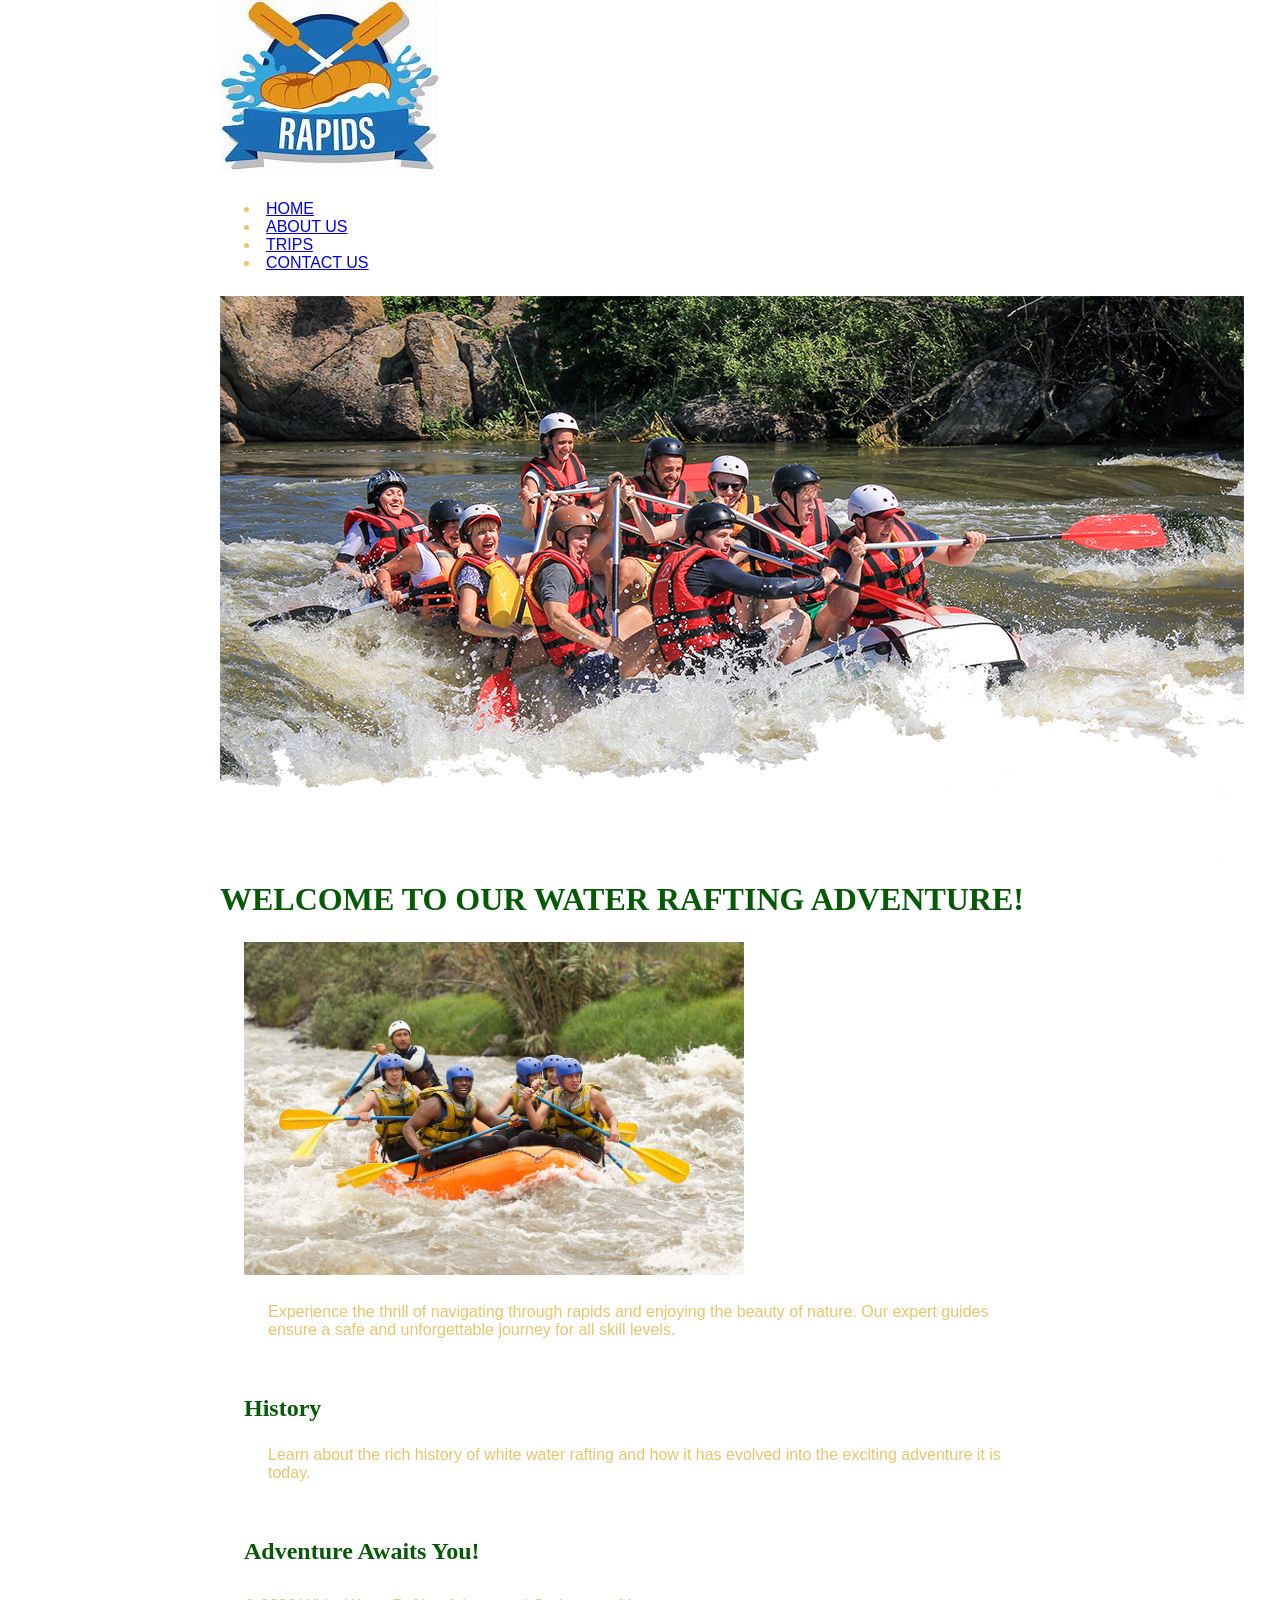
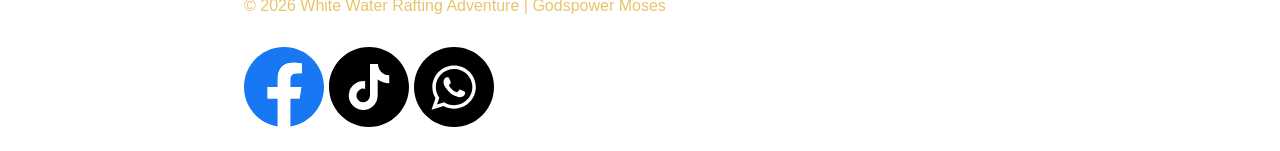
==== wwr/index.html @ fb6cdf86 "Move rafting website into wwr folder" ====
<!DOCTYPE html>
<html lang="en">
<head>
    <meta charset="UTF-8">
    <meta name="viewport" content="width=device-width, initial-scale=1.0">
    <meta name="description" content="Welcome to our water rafting adventure! Experience the thrill of navigating through rapids and enjoying the beauty of nature. Our expert guides ensure a safe and unforgettable journey for all skill levels. Book your adventure today!">
    <meta name="author" content="Godspower Moses">
    <title>White water rafting| Homepage</title>
    <link rel="stylesheet" href="styles/rafting.css">

</head>

<body>
    <header>
        <img src="images/logo.jpeg" alt="White Water Rafting Logo">
        <nav>
            <li><a href="index.html">HOME</a></li>
            <li><a href="about.html">ABOUT US</a></li>
            <li><a href="trips.html">TRIPS</a></li>
            <li><a href="contact.html">CONTACT US</a></li>
        </nav>
    </header>
    <main>
        <div class="hero">
            <img src="images/hero.png" alt="White Water Rafting Adventure">
            <h1>WELCOME TO OUR WATER RAFTING ADVENTURE!</h1>
            <article>
                <img src="images/rafting60.jpg" alt="White Water Rafting">
                <p>Experience the thrill of navigating through rapids and enjoying the beauty of nature. Our expert guides ensure a safe and unforgettable journey for all skill levels.</p>
            </article>
        </div>
        <section>
            <h2>History</h2>
            <p>Learn about the rich history of white water rafting and how it has evolved into the exciting adventure it is today.</p>
        </section>
        <section>
            <h2>Adventure Awaits You!</h2>
    </section>
            <!-- <h1>WELCOME TO OUR WATER RAFTING ADVENTURE!</h1>
            <p>Experience the thrill of navigating through rapids and enjoying the beauty of nature. Our expert guides ensure a safe and unforgettable journey for all skill levels.</p>
        </section>
        <section class="newsletter-form">
            <h2>Subscribe to Our Newsletter</h2>
            <form action="subscribe.php" method="post">
                <label for="email">Email:</label>
                <input type="email" id="email" name="email" required>
                <button type="submit">Subscribe</button>
            </form>
        </section>
        <section class="cta">
            <h2>Ready for an Adventure?</h2>
            <p>Book your water rafting trip today and create memories that will last a lifetime!</p>
            <a href="trips.html" class="cta-button">Book Now</a>
        </section>
        <div class="grid-content">
            <div class="grid-item">
                <figure>
                    <img src="images/mountain-veiw.jpg" alt="Mountain">
                    <figcaption>Thrilling mountain</figcaption>
                </figure>
                 <p>Experience the rush of navigating through powerful rapids and immerse yourself in the stunning natural surroundings.</p>
                    
            </div>
            <div class="grid-item">
                <figure>
                    <img src="images/river veiw.jpg" alt="River Float">
                    <figcaption>Scenic River Float</figcaption>
                </figure>
                <p>Relax and enjoy the beautiful landscapes as you float down the river with your group.</p>
            </div>
        </div>
        
    </main> -->
    <footer>
        <p>&copy; 2026 White Water Rafting Adventure | Godspower Moses</p>
        <nav class="socialmedia">
            <a href=https://www.facebook.com/profile.php?id=61593580371596 target="_blank" rel="noopener noreferrer">
            <img src="images/facebook.svg" alt="Facebook">
            </a>

            <a href="tiktok.com/@blessedeffion" target="_blank" rel="noopener noreferrer">
            <img src="images/tiktok.svg" alt="TikTok">
            </a>
            
            <a href="https://wa.me/2348140927427" target="_blank" rel="noopener noreferrer">
            <img src="images/whatsapp.svg" alt="Whatsapp">
            </a>
        </nav>
    </footer>
</body>
</html>
---- wwr/styles/rafting.css ----
* {
    margin: 0;
    padding: 0;
    box-sizing: border-box;
}
:root {
    --primary-color: #055a05;
    --secondary-color: #f4a261;
    --accent-color: #e9c46a;
    --heading-font: "Times New Roman", Georgia, serif;
    --body-font: "Arial", Helvetica, sans-serif;
}
header{
    background-color: white;
    color: var(--accent-color);
}
body{
    font-family: var(--body-font);
    color: var(--accent-color)
}
header, main, footer {
    width: 840px;
    margin: 0 auto;
}
h1, h2 {
    font-family: var(--heading-font);
    color: var(--primary-color);
} 
article img{
    width: 500px;
    height: auto;
}
nav, p, section, article{
    margin: 16px;
    padding: 8px;
}
.socialmedia {
    display: flex;
    gap: 5px;
    align-items: center;
}
.socialmedia a{
    display: inline-block;
    text-decoration: none;
}
.socialmedia img{
    width: 80px;
    height: 80px;
    display: block;
}
/* header{
    background-color: #333;
    color: #fff;
    padding: 10px 20px;
    display: grid;
    grid-template-columns: 150px 1fr;
    margin: 0 auto;
    width: 840px;
    align-items: center;
}
header img {
    width: 120px;
    height: auto;
}

nav {
    display: flex;
    align-items: center;
    gap: 80px;

}

nav a {
    color: #fff;
    text-decoration: none;
    margin: 0 15px;
}
nav a:hover {
    text-decoration: underline;
    color: blue;
}
.hero {
    text-align: center;
    margin: 20px auto;
    position: relative;
    width: 840px;
    height: 450px;
}
.hero img {
    width: 100%;
    height: 450px;
    object-fit: cover;
    display: block;
    
}
.hero h1 {
    position: absolute;
    top: 35%;
    left: 0;
    margin: 0;
    width: 100%;
    padding: 20px;
    text-align: center;
    opacity: 0.7;
    background-color: rgba(0, 0, 0, 0.7);
    color: white;
    

} */
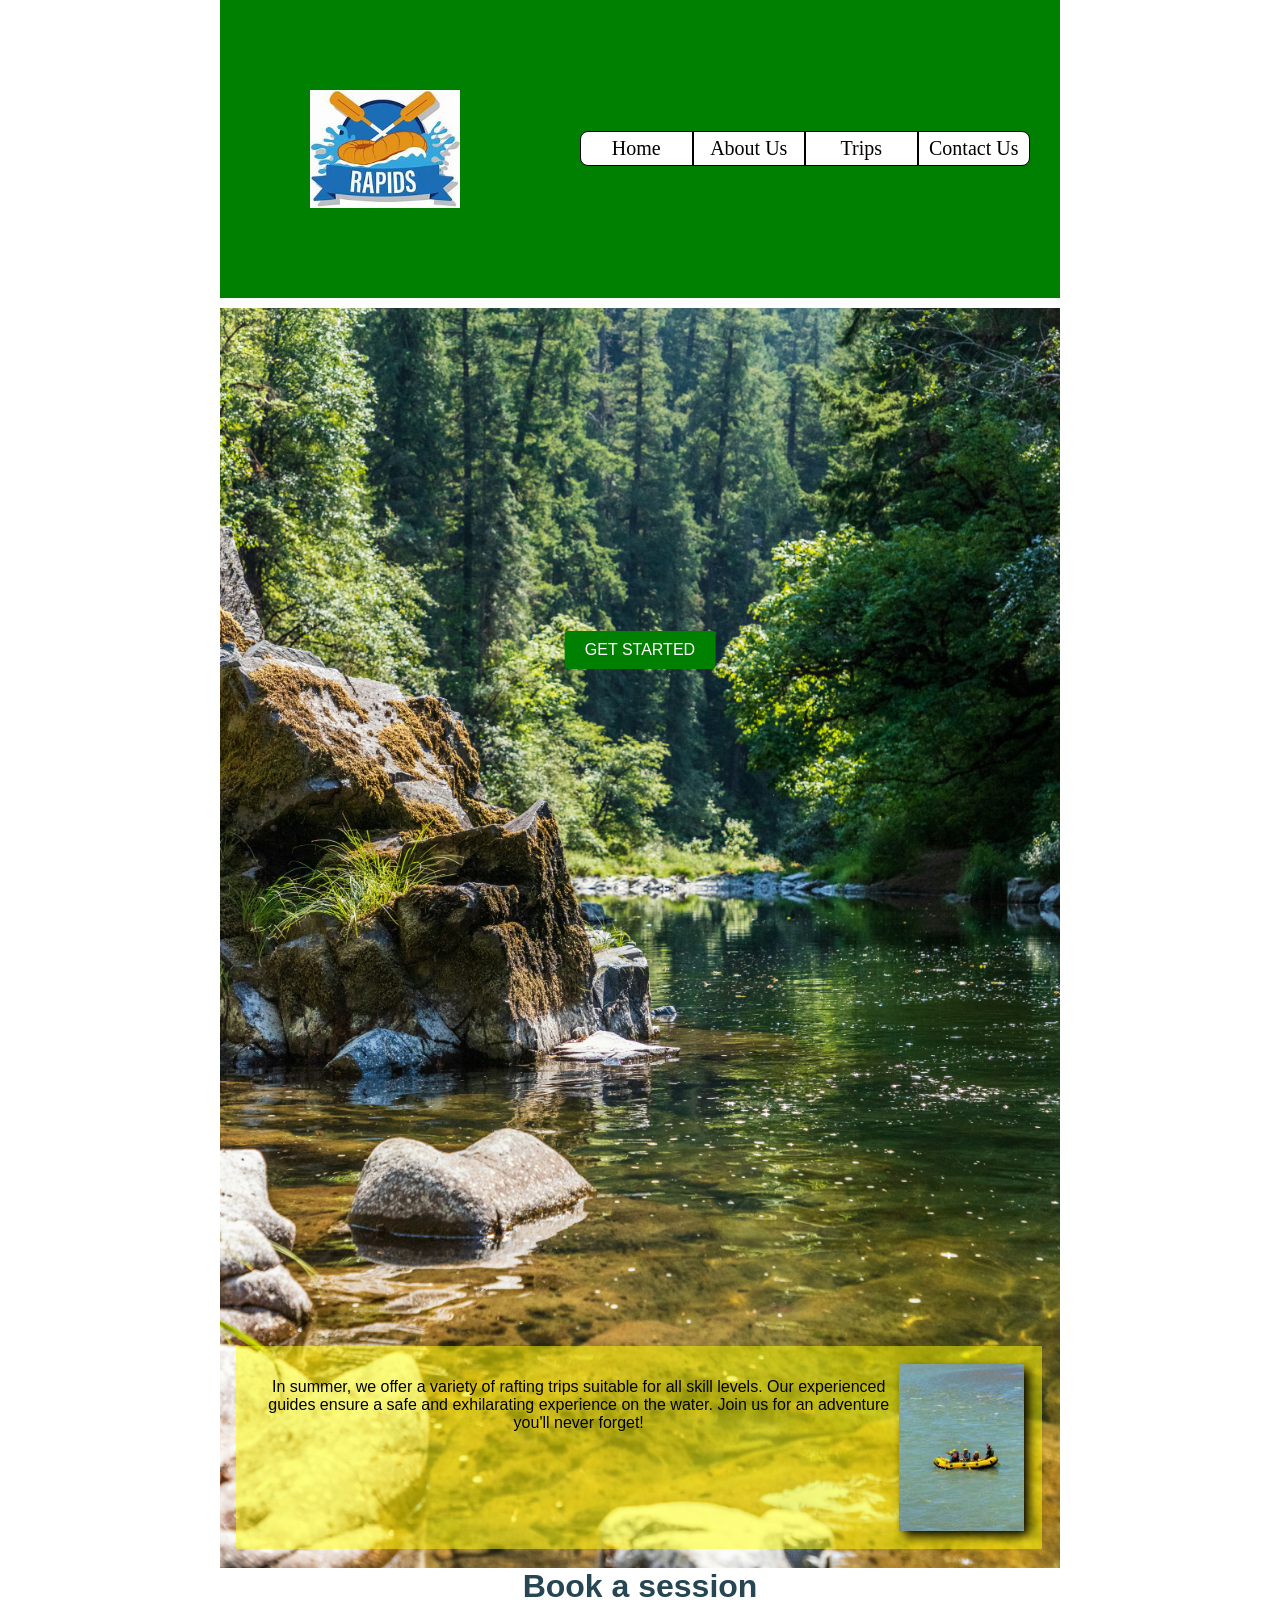
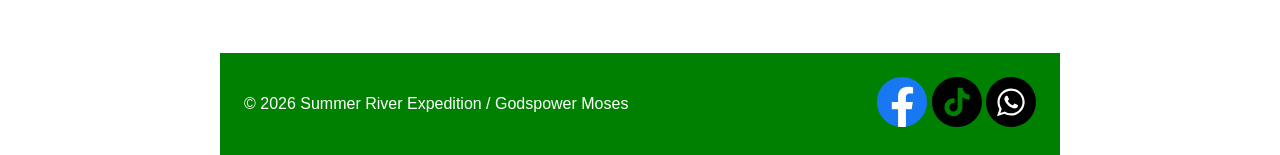
==== commit 0f4f5f0b: "wwr updated" ====
--- a/wwr/index.html
+++ b/wwr/index.html
@@ -1,91 +1,61 @@
 <!DOCTYPE html>
-<html lang="en">
+<html lang="en-US">
+
 <head>
     <meta charset="UTF-8">
-    <meta name="viewport" content="width=device-width, initial-scale=1.0">
-    <meta name="description" content="Welcome to our water rafting adventure! Experience the thrill of navigating through rapids and enjoying the beauty of nature. Our expert guides ensure a safe and unforgettable journey for all skill levels. Book your adventure today!">
+    <meta name="viewport" content="width=device-width,initial-scale=1.0">
+    <meta name="description"
+      content="Welcome to Summer River Expedition, your premier destination for thrilling rafting adventures. Join us for an unforgettable experience on the water!">
     <meta name="author" content="Godspower Moses">
-    <title>White water rafting| Homepage</title>
+    <title> Home | Summer River Expedition</title>
     <link rel="stylesheet" href="styles/rafting.css">
-
 </head>
 
 <body>
     <header>
-        <img src="images/logo.jpeg" alt="White Water Rafting Logo">
+        <img src="images/logo.jpeg" alt=" hero logo">
         <nav>
-            <li><a href="index.html">HOME</a></li>
-            <li><a href="about.html">ABOUT US</a></li>
-            <li><a href="trips.html">TRIPS</a></li>
-            <li><a href="contact.html">CONTACT US</a></li>
+            <ul>
+                <li><a href="index.html">Home</a></li>
+                <li><a href="about.html">About Us</a></li>
+                <li><a href="trips.html">Trips</a></li>
+                <li><a href="contact.html">Contact Us</a></li>
+            </ul>
         </nav>
     </header>
     <main>
         <div class="hero">
-            <img src="images/hero.png" alt="White Water Rafting Adventure">
-            <h1>WELCOME TO OUR WATER RAFTING ADVENTURE!</h1>
+            <img src="images/scenic-river.jpg" alt=" waterscape">
+            <h1>Book a session</h1>
             <article>
-                <img src="images/rafting60.jpg" alt="White Water Rafting">
-                <p>Experience the thrill of navigating through rapids and enjoying the beauty of nature. Our expert guides ensure a safe and unforgettable journey for all skill levels.</p>
+                <img src="images/river-veiw.jpg" alt="Scenic River">
+                <p>
+                   In summer, we offer a variety of rafting trips suitable for all skill levels. Our experienced guides ensure a safe and exhilarating experience on the water. Join us for an adventure you'll never forget!
+                </p>
             </article>
         </div>
-        <section>
-            <h2>History</h2>
-            <p>Learn about the rich history of white water rafting and how it has evolved into the exciting adventure it is today.</p>
-        </section>
-        <section>
-            <h2>Adventure Awaits You!</h2>
-    </section>
-            <!-- <h1>WELCOME TO OUR WATER RAFTING ADVENTURE!</h1>
-            <p>Experience the thrill of navigating through rapids and enjoying the beauty of nature. Our expert guides ensure a safe and unforgettable journey for all skill levels.</p>
-        </section>
-        <section class="newsletter-form">
-            <h2>Subscribe to Our Newsletter</h2>
-            <form action="subscribe.php" method="post">
-                <label for="email">Email:</label>
-                <input type="email" id="email" name="email" required>
-                <button type="submit">Subscribe</button>
-            </form>
-        </section>
-        <section class="cta">
-            <h2>Ready for an Adventure?</h2>
-            <p>Book your water rafting trip today and create memories that will last a lifetime!</p>
-            <a href="trips.html" class="cta-button">Book Now</a>
-        </section>
-        <div class="grid-content">
-            <div class="grid-item">
-                <figure>
-                    <img src="images/mountain-veiw.jpg" alt="Mountain">
-                    <figcaption>Thrilling mountain</figcaption>
-                </figure>
-                 <p>Experience the rush of navigating through powerful rapids and immerse yourself in the stunning natural surroundings.</p>
-                    
+        <section class="trips">
+           <div id="home-btn" class="btn-home">
+                <a href="contact.html" class="btn">GET STARTED</a>
             </div>
-            <div class="grid-item">
-                <figure>
-                    <img src="images/river veiw.jpg" alt="River Float">
-                    <figcaption>Scenic River Float</figcaption>
-                </figure>
-                <p>Relax and enjoy the beautiful landscapes as you float down the river with your group.</p>
             </div>
-        </div>
-        
-    </main> -->
+           
+    </main>
     <footer>
-        <p>&copy; 2026 White Water Rafting Adventure | Godspower Moses</p>
+        <p>&copy; 2026 Summer River Expedition / Godspower Moses</p>
+
         <nav class="socialmedia">
-            <a href=https://www.facebook.com/profile.php?id=61593580371596 target="_blank" rel="noopener noreferrer">
-            <img src="images/facebook.svg" alt="Facebook">
+            <a href="https://www.facebook.com/share/1LGjzkQ7Kg/">
+                <img src="images/facebook.svg" alt="Facebook logo ">
             </a>
-
-            <a href="tiktok.com/@blessedeffion" target="_blank" rel="noopener noreferrer">
-            <img src="images/tiktok.svg" alt="TikTok">
+            <a href="https://www.tiktok.com/@real_blexxy?_r=1&_t=ZS-9A5VB0BOh9g">
+                <img src="images/tiktok.svg" alt="Tiktok logo">
             </a>
-            
-            <a href="https://wa.me/2348140927427" target="_blank" rel="noopener noreferrer">
-            <img src="images/whatsapp.svg" alt="Whatsapp">
+            <a href="https://www.instagram.com/real.blexxy?stkn=bHQwc2FraGtvbHV5">
+                <img src="images/whatsapp.svg" alt="Instagram logo">
             </a>
         </nav>
     </footer>
 </body>
+
 </html>
--- a/wwr/styles/rafting.css
+++ b/wwr/styles/rafting.css
@@ -1,109 +1,368 @@
+:root {
+    --primary-color: #008000;
+    /* forest green */
+    --accent1-color: #264653;
+    /* dark slate blue */
+    --accent2-color: #e9c46a;
+    /* light golden yellow */
+    --heading-font: "Times New Roman", "Georgia", serif;
+    --body-font: Arial, Helvetica, sans-serif;
+    --background-color: #ffff0080;
+    --color1: white;
+    --color2: black;
+
+}
+
+header {
+    background-color: var(--primary-color);
+    color: var(--accent2-color);
+    display: grid;
+    grid-template-columns: 1fr 2fr;
+    align-items: center;
+    font-family: var(--heading-font);   
+}
+
 * {
     margin: 0;
     padding: 0;
     box-sizing: border-box;
 }
-:root {
-    --primary-color: #055a05;
-    --secondary-color: #f4a261;
-    --accent-color: #e9c46a;
-    --heading-font: "Times New Roman", Georgia, serif;
-    --body-font: "Arial", Helvetica, sans-serif;
-}
-header{
-    background-color: white;
-    color: var(--accent-color);
-}
-body{
+
+body {
     font-family: var(--body-font);
-    color: var(--accent-color)
-}
-header, main, footer {
+    color: var(--accent1-color);
+}
+
+header,
+main,
+footer {
     width: 840px;
     margin: 0 auto;
 }
-h1, h2 {
-    font-family: var(--heading-font);
-    color: var(--primary-color);
-} 
-article img{
-    width: 500px;
-    height: auto;
-}
-nav, p, section, article{
+
+.history, .adventure-history {
+    display: flex;
+    align-items: center;
+    justify-content: center;
+    gap: 30px;
+}
+
+.history-text, .adventure-text {
+    width: 35%;
+}
+
+.history-image, .adventure-image {
+    text-align: center;
+}
+
+.history-image h2, .adventure-image h2 {
+    margin-bottom: 15px;
+}
+
+.history-image img, .adventure-image img {
+    width: 250px;
+    height: 180px;
+    object-fit: cover;
+}
+
+h2 {
+
+    padding: 10px;
+    margin: 16px;
+    text-align: center;
+}
+
+header img {
+    width: 150px;
+    margin: 90px;
+
+}
+
+nav ul {
+    list-style: none;
+    display: flex;
+    width: 450px;
+    margin: 10px auto;
+    padding: 0;
+}
+
+nav ul li {
+    flex: 1;
+}
+
+nav ul li a {
+    display: block;
+    text-align: center;
+    padding: 5px;
+    text-decoration: none;
+    color: var(--color2);
+    background-color: var(--color1);
+    border: 1px solid black;
+    font-size: 20px;
+    
+}
+
+nav ul li:first-child a {
+    border-radius: 8px 0 0 8px;
+}
+
+nav ul li:last-child a {
+    border-radius: 0 8px 8px 0;
+}
+
+article{
+    position: absolute;
+    background-color: var(--background-color);
+    color: black;
+    width: 96%;
+    bottom: 40px;
+}
+
+figure {
+    display: inline-block;
+    margin: 10px;
+}
+
+figure img {
+    width: 125px;
+    height: 120px;
+    object-fit: cover;
+
+}
+
+nav,
+p,
+section,
+article {
     margin: 16px;
     padding: 8px;
 }
+
+.socialmedia a {
+    text-decoration: none;
+}
+
+.hero {
+    position: relative;
+    
+}
+
+.hero img {
+    display: block;
+    width: 100%;
+    height: auto;
+    float: right;
+    margin-top: 10px;
+
+}
+
+.hero article h1 {
+    position: absolute;
+    top: 40px;
+    width: 10%;
+    padding: 16px;
+    text-align: center;
+    opacity: 0.7;
+    background-color: var(--accent1-color);
+    color: var(--color2);
+}
+
+.hero article {
+    position: absolute;
+    height: inherit;
+
+}
+
+.hero article img {
+    float: right;
+    width: 125px;
+    border: black;
+    margin: 10px;
+    box-shadow: 5px 5px 10px black;
+}
+
+form {
+    text-align: center;
+}
+
+td img {
+    width: 400px;
+    height: auto;
+}
+
+button {
+    width: 370px;
+}
+
+p {
+    text-align: center;
+}
+
+h1 {
+    text-align: center;
+}
+
+h1,
+h2 {
+    align-items: center;
+}
+
+fieldset img {
+    padding: 10px;
+    margin-top: 10px;
+    margin-left: 90px;
+    width: 150px;
+}
+
+fieldset {
+    text-align: center;
+    display: block;
+}
+
+footer {
+    background-color: var(--primary-color);
+    color: var(--color1);
+    display: flex;
+    justify-content: space-around;
+    align-items: center;
+}
+
+footer img {
+    width: 50px;
+}
+
 .socialmedia {
-    display: flex;
-    gap: 5px;
-    align-items: center;
-}
-.socialmedia a{
+    margin-left: auto;
+}
+.company-info h1{
+    font-size: 26px;
+    font-weight: 500;
+    margin-bottom: 2px;
+}
+.company-info p{
+    font-size: 14px;
+    line-height: 1.5;
+}.contact-section{
+    display:grid;
+    grid-template-columns:1fr 1fr;
+    gap:35px;
+    align-items:center;
+    margin: 20px 0;
+    padding: 10px;
+}
+.map{
+    width:100%;
+    height:290px;
+}
+.map iframe{
+    width:100%;
+    height:100%;
+    border:none;
+}
+.contact-form{
+    display:grid;
+    grid-template-columns: 120px minmax(0, 1fr);
+    gap: 15px;
+    align-items: start;
+}
+.contact-form >label:not(.newsletter-label){
+    font-size: 14px;
+    padding-top: 10px;
+}
+.contact-form >input, .contact-form textarea{
+    width:100%;
+    padding: 10px;
+    border: 1px solid #bbb;
+    border-radius: 5px;
+    font-family: var(--body-font);
+    font-size: 14px;
+    box-sizing: border-box;
+}
+.contact-form legend {
+    float: none;
+    width: auto;
+    font-size: 14px;
+}
+
+.radio-option {
+    grid-column: 2;
+    display: flex;
+    align-items: center;
+    gap: 8px;
+    font-size: 14px;
+    flex-wrap: wrap;
+}
+
+.radio-option input {
+    accent-color: #777;
+}
+
+.contact-form > label[for="message"] {
+    align-self: start;
+    padding-top: 5px;
+}
+
+.contact-form textarea {
+    height: 65px;
+    resize: vertical;
+}
+
+.contact-form .newsletter {
+    grid-column: 1 / -1;
+    display: flex;
+    align-items: center;
+    gap: 8px;
+    font-size: 13px;
+}
+
+.newsletter input {
+    accent-color: #777;
+}
+
+.contact-form button {
+    grid-column: 1 / -1;
+    padding: 9px;
+    background-color: #f5f5f5;
+    border: 1px solid #bbb;
+    border-radius: 4px;
+    cursor: pointer;
+    font-size: 14px;
+}
+
+.contact-form button:hover {
+    background-color: #e5e5e5;
+}
+table{
+    width: 100%;
+    border-collapse: collapse;
+    font-family: Arial, Helvetica, sans-serif;
+
+}
+th, td{
+    border: 1px solid black;
+    padding: 12px;
+    text-align: left;
+
+}
+.btn-trip, .btn-home {
+    text-align: center;
+    margin: 20px 0;
+}
+.btn-trip a, .btn-home a {
     display: inline-block;
+    padding: 10px 20px;
+    background-color: var(--primary-color);
+    color: var(--color1);
     text-decoration: none;
-}
-.socialmedia img{
-    width: 80px;
-    height: 80px;
-    display: block;
-}
-/* header{
-    background-color: #333;
-    color: #fff;
-    padding: 10px 20px;
-    display: grid;
-    grid-template-columns: 150px 1fr;
-    margin: 0 auto;
-    width: 840px;
-    align-items: center;
-}
-header img {
-    width: 120px;
-    height: auto;
-}
-
-nav {
-    display: flex;
-    align-items: center;
-    gap: 80px;
-
-}
-
-nav a {
-    color: #fff;
-    text-decoration: none;
-    margin: 0 15px;
-}
-nav a:hover {
-    text-decoration: underline;
-    color: blue;
-}
-.hero {
-    text-align: center;
-    margin: 20px auto;
-    position: relative;
-    width: 840px;
-    height: 450px;
-}
-.hero img {
-    width: 100%;
-    height: 450px;
-    object-fit: cover;
-    display: block;
-    
-}
-.hero h1 {
+    border-radius: 4px;
+    font-size: 16px;
+}
+.btn-home {
     position: absolute;
-    top: 35%;
-    left: 0;
-    margin: 0;
-    width: 100%;
-    padding: 20px;
-    text-align: center;
-    opacity: 0.7;
-    background-color: rgba(0, 0, 0, 0.7);
-    color: white;
-    
-
-} */+    background-color: inherit;
+    color: black;
+    width: 96%;
+    top: 70%;
+    left: 50%;
+    transform: translate(-50%, -50%);
+}
